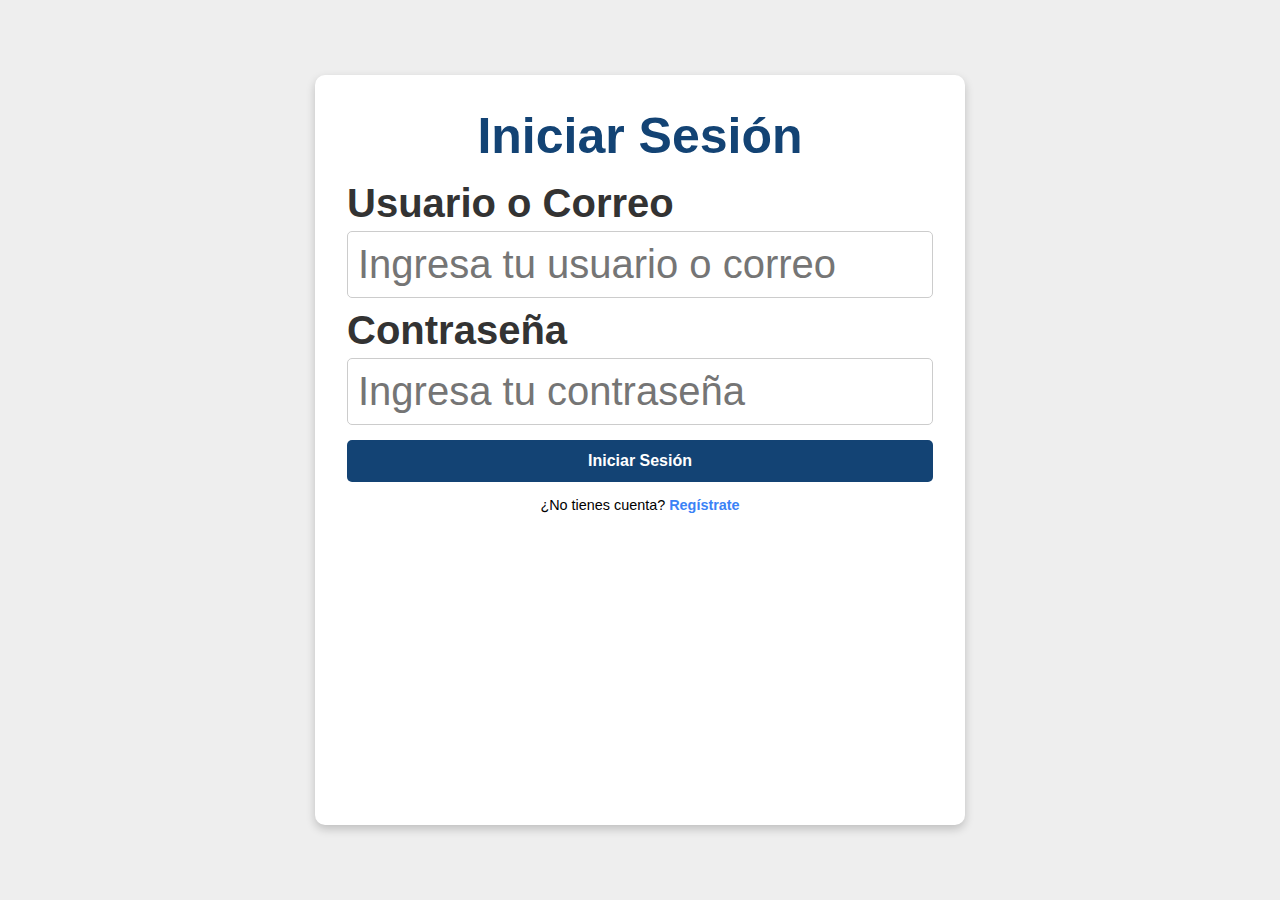
==== login.html @ f25d0158 "duh" ====
<!DOCTYPE html>
<html lang="es">
<head>
    <meta charset="UTF-8">
    <meta name="viewport" content="width=device-width, initial-scale=1.0">
    <title>Iniciar Sesión | VirteX</title>
    <link rel="stylesheet" href="login.css">
</head>
<body>

<div class="login-container">
    <h2>Iniciar Sesión</h2>
    <form action="#" method="POST">
        <label for="username">Usuario o Correo</label>
        <input type="text" id="username" name="username" placeholder="Ingresa tu usuario o correo" required>

        <label for="password">Contraseña</label>
        <input type="password" id="password" name="password" placeholder="Ingresa tu contraseña" required>

        <button type="submit">Iniciar Sesión</button>

        <p class="register-link">¿No tienes cuenta? <a href="#">Regístrate</a></p>
    </form>
</div>

</body>
</html>
---- login.css ----
/* Estilos generales */
* {
    margin: 0;
    padding: 0;
    box-sizing: border-box;
    font-family: 'Inter', sans-serif;
}

/* Fondo con efecto difuminado */
body {
    display: flex;
    justify-content: center;
    align-items: center;
    height: 100vh;
    background-color: #EEEEEE;
    /*background: linear-gradient(to right, #134374, #3b82f6);

     */
}

/* Contenedor del formulario */
.login-container {
    background: white;
    padding: 2rem;
    border-radius: 10px;
    box-shadow: 0px 4px 10px rgba(0, 0, 0, 0.2);
    text-align: center;
    width: 650px;
    height: 750px;
}

/* Título */
.login-container h2 {
    margin-bottom: 1rem;
    color: #134374;
    font-size: 50px;
}

/* Estilos para los labels */
.login-container label {
    display: block;
    text-align: left;
    margin: 10px 0 5px;
    font-weight: bold;
    color: #333;
    font-size: 40px;
}

/* Campos de entrada */
.login-container input {
    width: 100%;
    padding: 10px;
    border: 1px solid #ccc;
    border-radius: 5px;
    font-size: 40px;
    outline: none;
    transition: border 0.3s ease-in-out;
}

.login-container input:focus {
    border: 1px solid #3b82f6;
}

/* Botón de inicio de sesión */
.login-container button {
    width: 100%;
    padding: 12px;
    margin-top: 15px;
    background: #134374;
    color: white;
    font-size: 1rem;
    font-weight: bold;
    border: none;
    border-radius: 5px;
    cursor: pointer;
    transition: background 0.3s ease-in-out;
}

.login-container button:hover {
    background: #3b82f6;
}

/* Enlace de registro */
.register-link {
    margin-top: 15px;
    font-size: 0.9rem;
}

.register-link a {
    color: #3b82f6;
    text-decoration: none;
    font-weight: bold;
}

.register-link a:hover {
    text-decoration: underline;
}
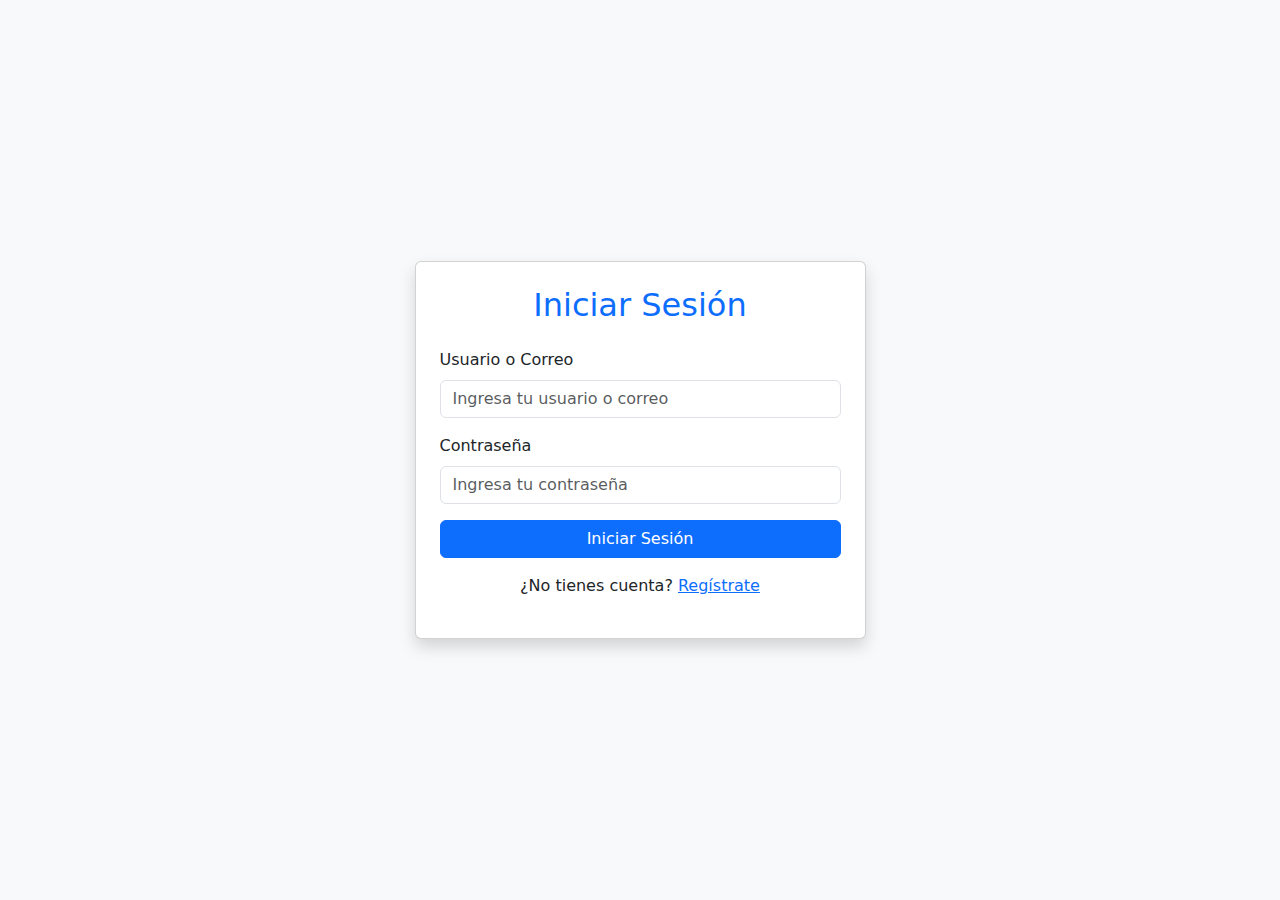
==== commit a17f5ac6: "not done" ====
--- a/login.html
+++ b/login.html
@@ -1,27 +1,40 @@
-<!DOCTYPE html>
-<html lang="es">
-<head>
-    <meta charset="UTF-8">
-    <meta name="viewport" content="width=device-width, initial-scale=1.0">
-    <title>Iniciar Sesión | VirteX</title>
-    <link rel="stylesheet" href="login.css">
-</head>
-<body>
-
-<div class="login-container">
-    <h2>Iniciar Sesión</h2>
-    <form action="#" method="POST">
-        <label for="username">Usuario o Correo</label>
-        <input type="text" id="username" name="username" placeholder="Ingresa tu usuario o correo" required>
-
-        <label for="password">Contraseña</label>
-        <input type="password" id="password" name="password" placeholder="Ingresa tu contraseña" required>
-
-        <button type="submit">Iniciar Sesión</button>
-
-        <p class="register-link">¿No tienes cuenta? <a href="#">Regístrate</a></p>
-    </form>
-</div>
-
-</body>
-</html>
+<!DOCTYPE html>
+<html lang="es">
+<head>
+    <meta charset="UTF-8">
+    <meta name="viewport" content="width=device-width, initial-scale=1.0">
+    <title>Iniciar Sesión | VirteX</title>
+    <link href="https://cdn.jsdelivr.net/npm/bootstrap@5.3.0/dist/css/bootstrap.min.css" rel="stylesheet">
+    <link rel="stylesheet" href="styles.css">
+
+</head>
+<body class="d-flex align-items-center justify-content-center vh-100 bg-light">
+
+<div class="container">
+    <div class="row justify-content-center">
+        <div class="col-md-6 col-lg-5">
+            <div class="card shadow p-4">
+                <h2 class="text-center text-primary mb-4">Iniciar Sesión</h2>
+                <form action="#" method="POST">
+                    <div class="mb-3">
+                        <label for="username" class="form-label">Usuario o Correo</label>
+                        <input type="text" id="username" name="username" class="form-control" placeholder="Ingresa tu usuario o correo" required>
+                    </div>
+
+                    <div class="mb-3">
+                        <label for="password" class="form-label">Contraseña</label>
+                        <input type="password" id="password" name="password" class="form-control" placeholder="Ingresa tu contraseña" required>
+                    </div>
+
+                    <button type="submit" class="btn btn-primary w-100">Iniciar Sesión</button>
+                </form>
+
+                <p class="text-center mt-3">¿No tienes cuenta? <a href="#" class="text-primary">Regístrate</a></p>
+            </div>
+        </div>
+    </div>
+</div>
+
+<script src="https://cdn.jsdelivr.net/npm/bootstrap@5.3.0/dist/js/bootstrap.bundle.min.js"></script>
+</body>
+</html>